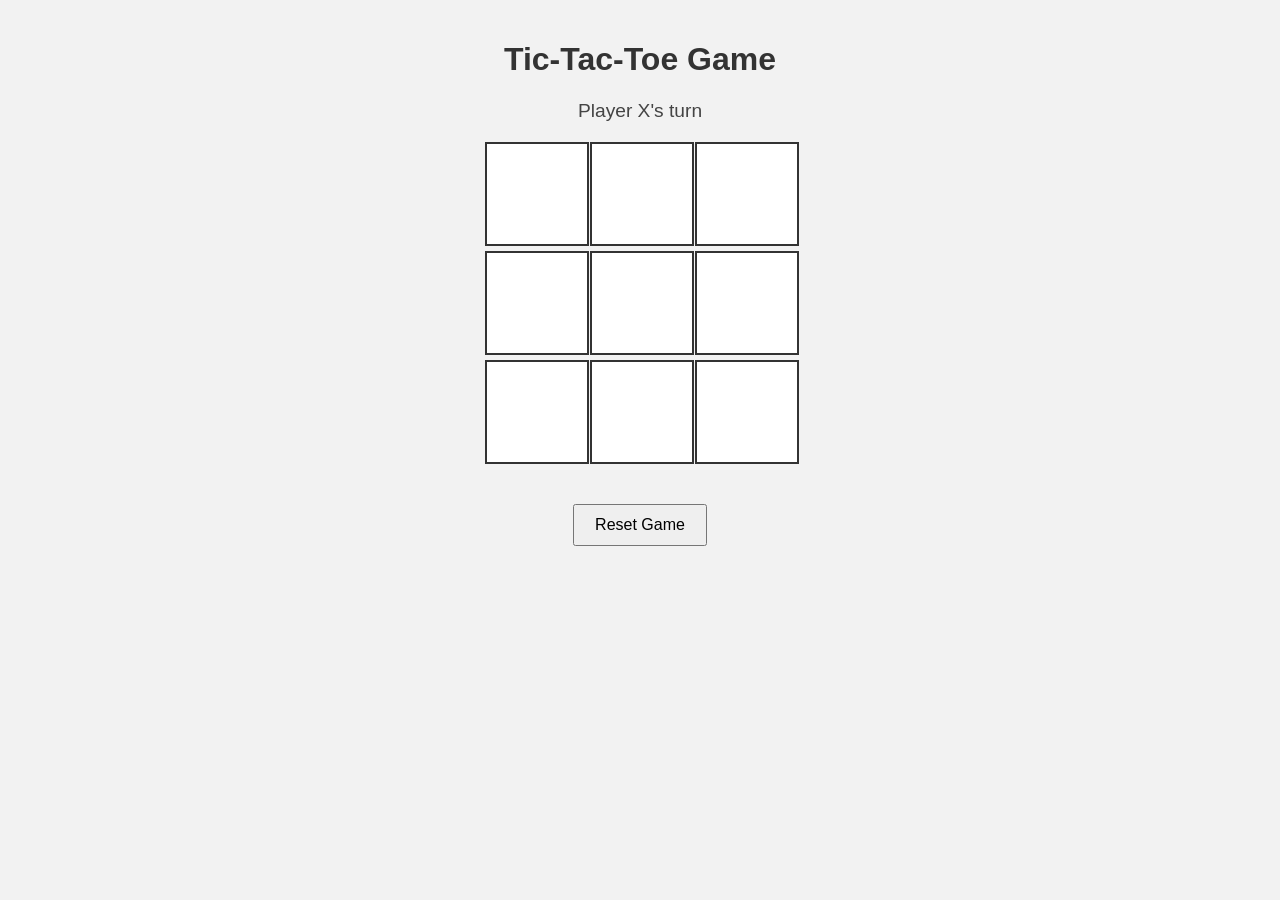
==== tic-tac-toe/index.html @ e0d94a05 "initial commit" ====
<!DOCTYPE html>
<html lang="en">
<head>
  <meta charset="UTF-8" />
  <meta name="viewport" content="width=device-width, initial-scale=1.0"/>
  <title>Tic-Tac-Toe</title>
  <link rel="stylesheet" href="style.css" />
</head>
<body>
  <h1>Tic-Tac-Toe Game</h1>
  <div id="status">Player X's turn</div>
  <div class="board" id="board"></div>
  <button id="reset">Reset Game</button>

  <script src="script.js"></script>
</body>
</html>
---- tic-tac-toe/style.css ----
body {
    font-family: Arial, sans-serif;
    text-align: center;
    background-color: #f2f2f2;
    margin: 0;
    padding: 20px;
  }
  
  h1 {
    color: #333;
  }
  
  #status {
    margin: 15px 0;
    font-size: 1.2em;
    color: #444;
  }
  
  .board {
    display: grid;
    grid-template-columns: repeat(3, 100px);
    gap: 5px;
    justify-content: center;
    margin: 20px auto;
  }
  
  .cell {
    width: 100px;
    height: 100px;
    background-color: #fff;
    border: 2px solid #333;
    font-size: 2em;
    display: flex;
    align-items: center;
    justify-content: center;
    cursor: pointer;
  }
  
  .cell:hover {
    background-color: #e6e6e6;
  }
  
  #reset {
    margin-top: 20px;
    padding: 10px 20px;
    font-size: 1em;
    cursor: pointer;
  }
  
  @media (max-width: 500px) {
    .board {
      grid-template-columns: repeat(3, 80px);
    }
    .cell {
      width: 80px;
      height: 80px;
    }
  }
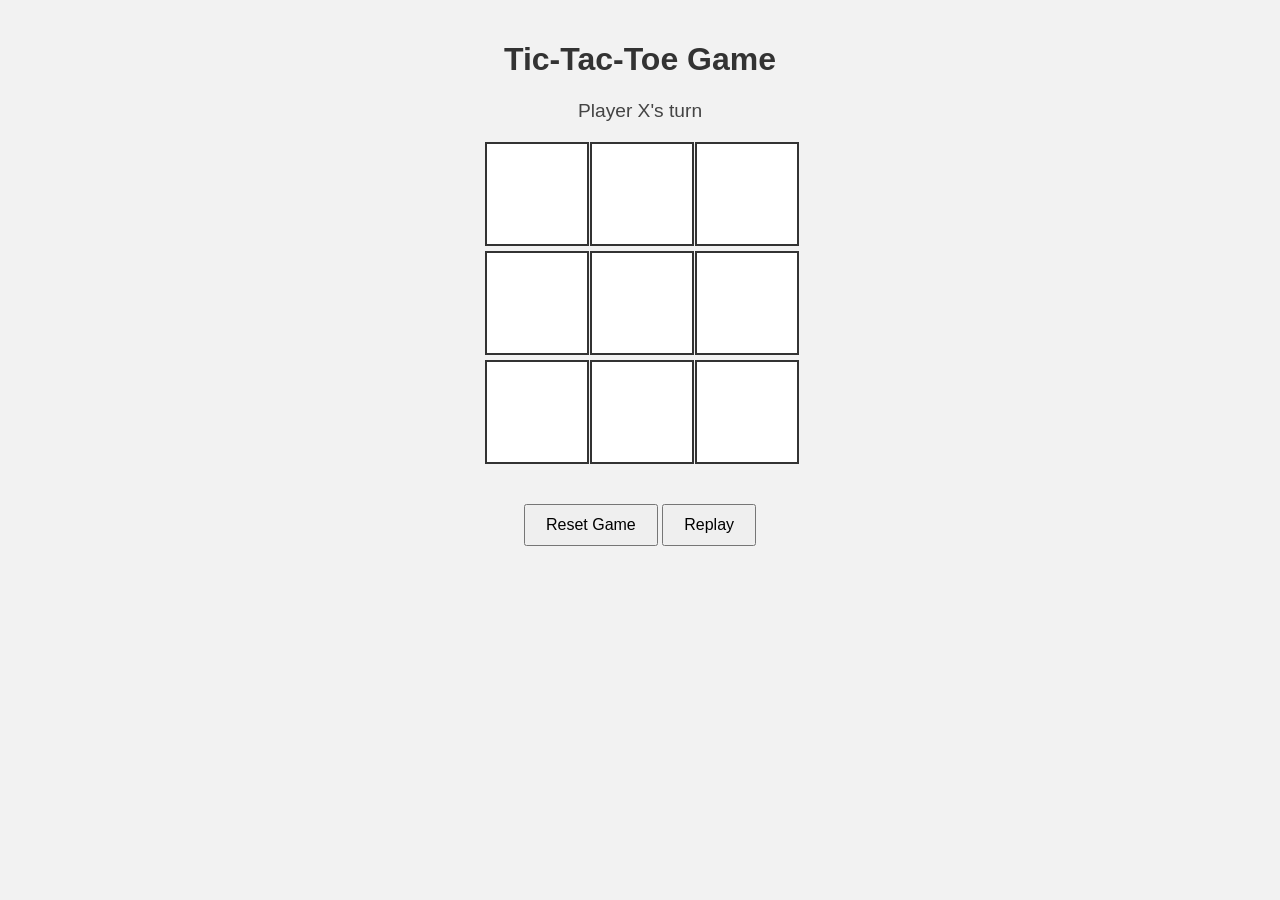
==== commit cc5fae9a: "Added branch1" ====
--- a/tic-tac-toe/index.html
+++ b/tic-tac-toe/index.html
@@ -11,7 +11,7 @@
   <div id="status">Player X's turn</div>
   <div class="board" id="board"></div>
   <button id="reset">Reset Game</button>
-
+  <button id="reset">Replay</button>
   <script src="script.js"></script>
 </body>
 </html>
